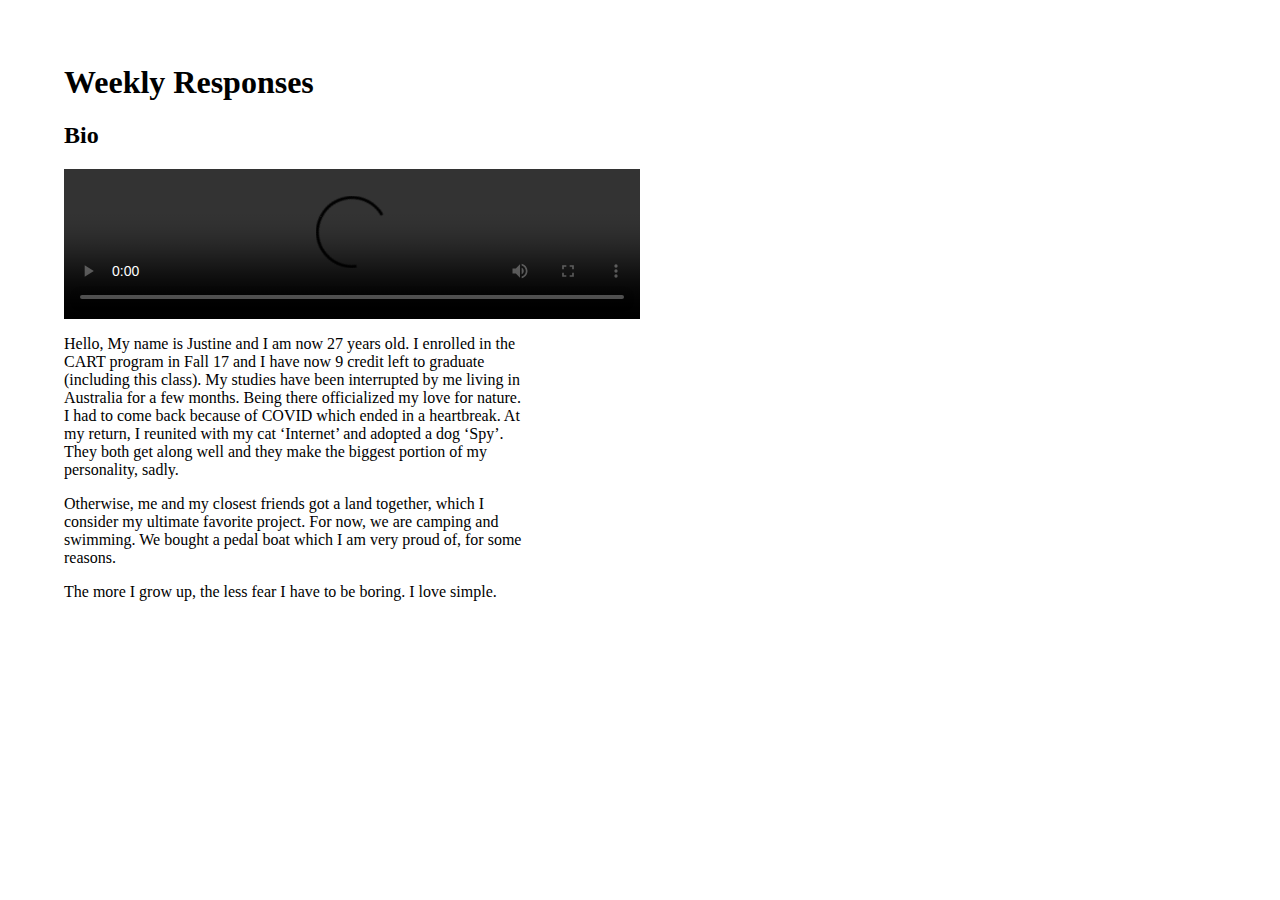
==== Weekly Reponses/index.html @ b7564047 "adding bio" ====
<!DOCTYPE html>
<html lang="en">
<head>
    <meta charset="UTF-8">
    <meta http-equiv="X-UA-Compatible" content="IE=edge">
    <meta name="viewport" content="width=device-width, initial-scale=1.0">
    <title>CART 451 - Weekly Responses</title>
    <link rel="stylesheet" type="text/css" href="css/style.css">
</head>
<body>
    <div class="container">
        <div class="container-header">
            <h1>Weekly Responses</h1>
            <h2>Bio</h1>
            <div class="containter-header-bio">
                <div class="container-header-bio-slideshow">
                    <video controls>
                        <source src="assets/My Movie.mp4" type="video/mp4">
                        <source src="assets/My Movie.mp4" type="video/ogg">
                      Your browser does not support the video tag.
                      </video>
                </div>
                <div class="container-header-bio-caption">
                    <p>Hello, My name is Justine and I am now 27 years old. I enrolled in the CART program in Fall 17 and I have now 9 credit left to graduate (including this class). My studies have been interrupted by me living in Australia for a few months. Being there officialized my love for nature. I had to come back because of COVID which ended in a heartbreak.
                        At my return, I reunited with my cat ‘Internet’ and adopted a dog ‘Spy’. They both get along well and they make the biggest portion of my personality, sadly.</p>
                    <p>Otherwise, me and my closest friends got a land together, which I consider my ultimate favorite project. For now, we are camping and swimming. We bought a pedal boat which I am very proud of, for some reasons. </p>
                    <p>The more I grow up, the less fear I have to be boring. I love simple.</p>
                </div>
            </div>
        </div>
    </div>
</body>
</html>
---- Weekly Reponses/css/style.css ----
@font-face {
    font-family: "Roboto-Light";
    src: url("../assets/Roboto-Light.ttf") format(".ttf");
  }

body {
    height: 100%;
    width: 100%;
    margin: 0px;
    font-family: Roboto-Light;

 }

 .container {
     max-height: 60vh;
     margin: 5%;
     font-family: Roboto-Light;
 }

 .container-header {
     max-width: 100%;
 }

 .container-header h1, 
 .container-header h2 {
    width: 100%;
 }

 .container-header-bio {
    display: flex;
    justify-content: center;
    flex-direction: row;
    margin: 5%;
 }

 .container-header-bio div {
    display: flex;
 }

.container-header-bio-slideshow {
    display: flex;
    max-width: 50%;
    flex: 0 1 50%;
    margin: 0;
}

.container-header-bio-caption {
    flex: 0 1 40%;
    flex-wrap: wrap;
    max-width: 40%;
}

.container-header-bio-caption p {
    width: 100%;
}

video, source {
    display: flex;
    width: 100%    !important;
    height: auto   !important;
}
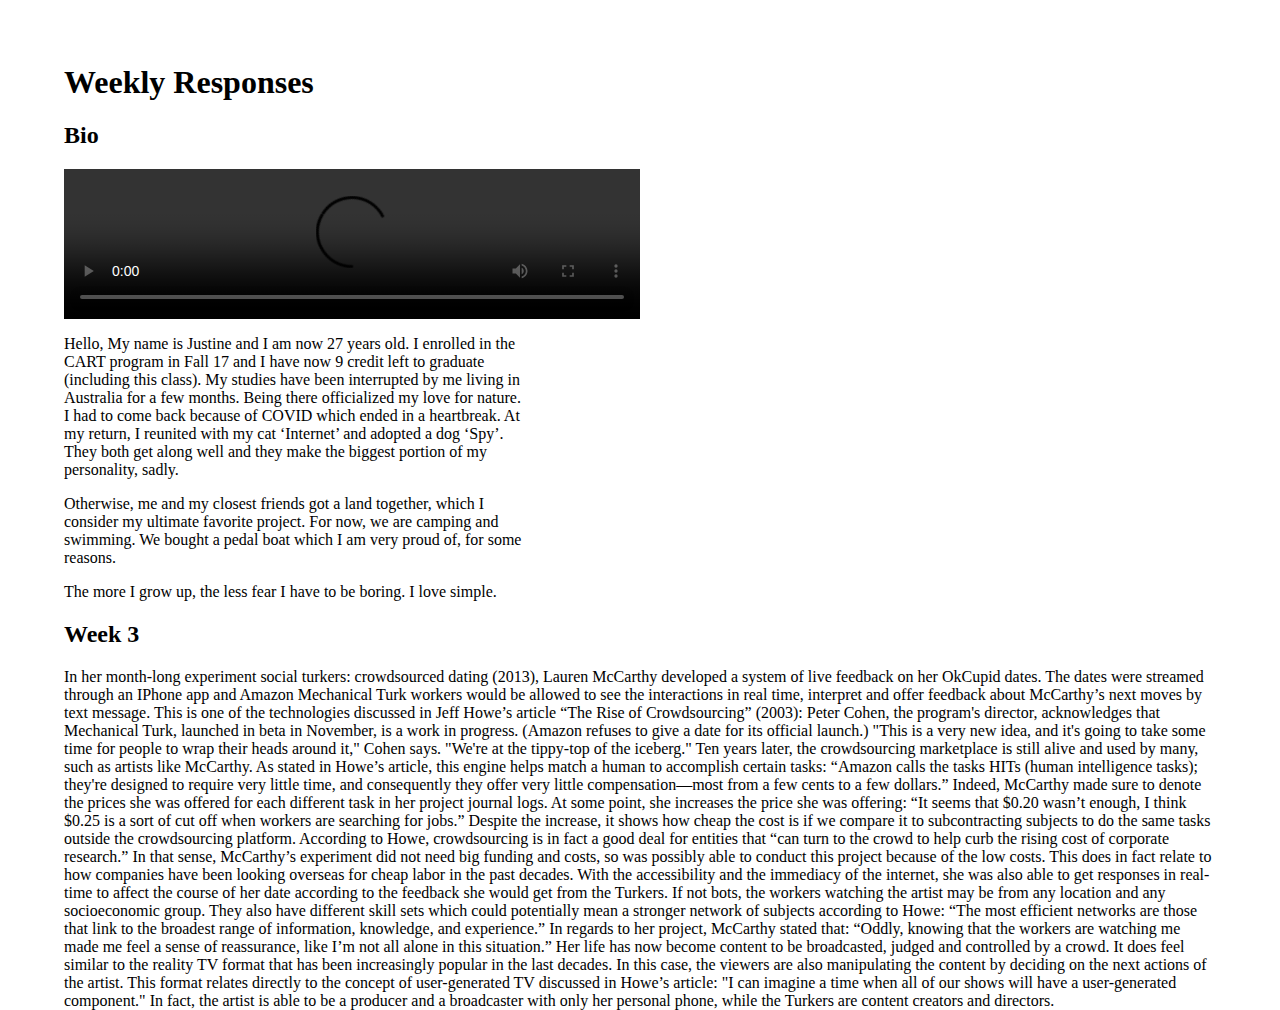
==== commit bfc10935: "wk 3" ====
--- a/Weekly Reponses/index.html
+++ b/Weekly Reponses/index.html
@@ -27,6 +27,17 @@
                     <p>The more I grow up, the less fear I have to be boring. I love simple.</p>
                 </div>
             </div>
+            <div>
+                <h2>Week 3</h2>
+                <p>In her month-long experiment social turkers: crowdsourced dating (2013), Lauren McCarthy developed a system of live feedback on her OkCupid dates. The dates were streamed through an IPhone app and Amazon Mechanical Turk workers would be allowed to see the interactions in real time, interpret and offer feedback about McCarthy’s next moves by text message. This is one of the technologies discussed in Jeff Howe’s article “The Rise of Crowdsourcing” (2003): 
+ 
+                    Peter Cohen, the program's director, acknowledges that Mechanical Turk, launched in beta in November, is a work in progress. (Amazon refuses to give a date for its official launch.) "This is a very new idea, and it's going to take some time for people to wrap their heads around it," Cohen says. "We're at the tippy-top of the iceberg."
+                     
+                    Ten years later, the crowdsourcing marketplace is still alive and used by many, such as artists like McCarthy. As stated in Howe’s article, this engine helps match a human to accomplish certain tasks: “Amazon calls the tasks HITs (human intelligence tasks); they're designed to require very little time, and consequently they offer very little compensation—most from a few cents to a few dollars.” Indeed, McCarthy made sure to denote the prices she was offered for each different task in her project journal logs. At some point, she increases the price she was offering: “It seems that $0.20 wasn’t enough, I think $0.25 is a sort of cut off when workers are searching for jobs.” Despite the increase, it shows how cheap the cost is if we compare it to subcontracting subjects to do the same tasks outside the crowdsourcing platform. According to Howe, crowdsourcing is in fact a good deal for entities that “can turn to the crowd to help curb the rising cost of corporate research.” In that sense, McCarthy’s experiment did not need big funding and costs, so was possibly able to conduct this project because of the low costs. This does in fact relate to how companies have been looking overseas for cheap labor in the past decades. 
+                     
+                    With the accessibility and the  immediacy of the internet, she was also able to get responses in real-time to affect the course of her date according to the feedback she would get from the Turkers. If not bots, the workers watching the artist may be from any location and any socioeconomic group. They also have different skill sets which could potentially mean a stronger network of subjects according to Howe: “The most efficient networks are those that link to the broadest range of information, knowledge, and experience.” In regards to her project, McCarthy stated that: “Oddly, knowing that the workers are watching me made me feel a sense of reassurance, like I’m not all alone in this situation.” Her life has now become content to be broadcasted, judged and controlled by a crowd. It does feel similar to the reality TV format that has been increasingly popular in the last decades. In this case, the viewers are also manipulating the content by deciding on the next actions of the artist. This format relates directly to the concept of user-generated TV discussed in Howe’s article: "I can imagine a time when all of our shows will have a user-generated component." In fact, the artist is able to be a producer and a broadcaster with only her personal phone, while the Turkers are content creators and directors. 
+                    </p>
+            </div>
         </div>
     </div>
 </body>
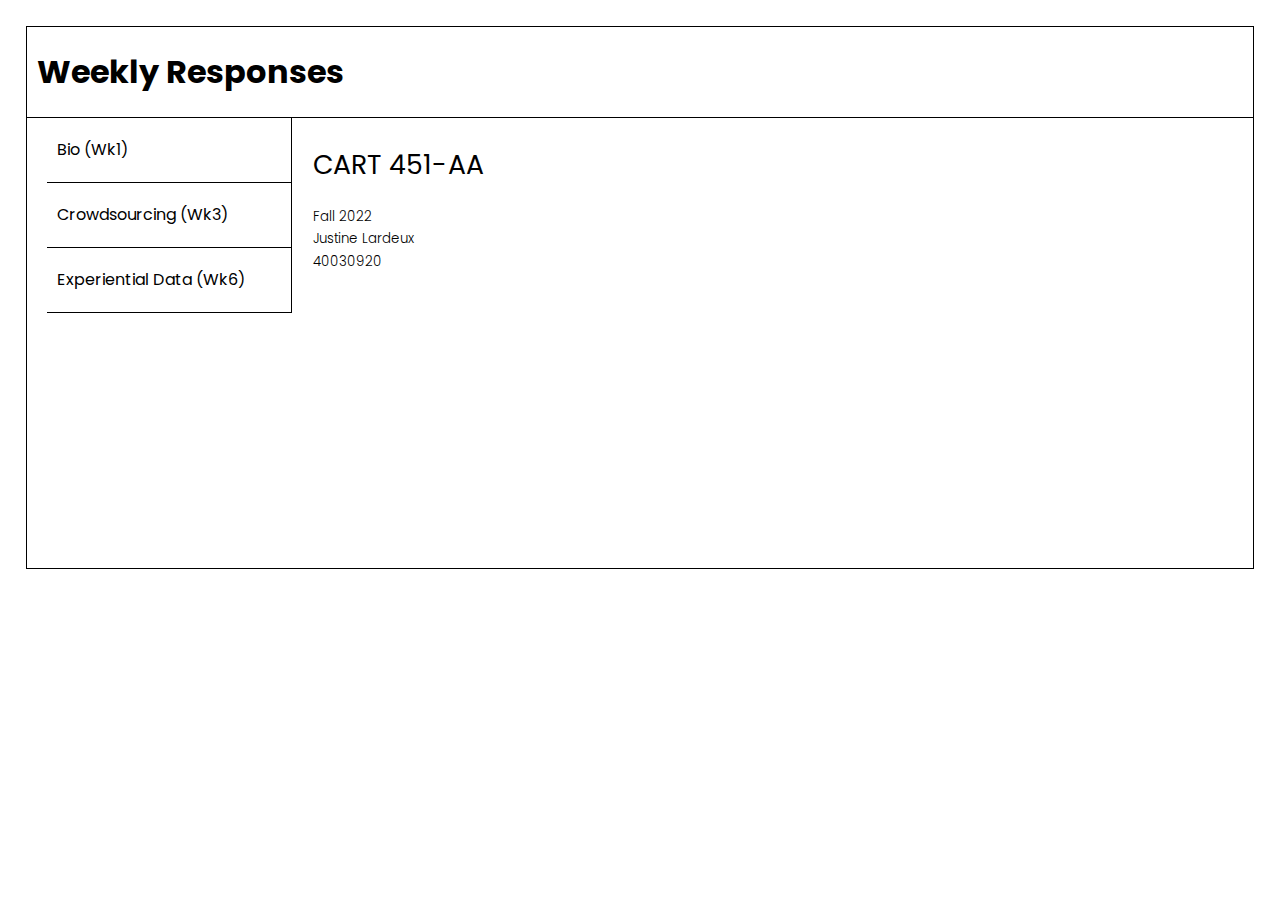
==== commit 00355f68: "update design" ====
--- a/Weekly Reponses/index.html
+++ b/Weekly Reponses/index.html
@@ -5,40 +5,92 @@
     <meta http-equiv="X-UA-Compatible" content="IE=edge">
     <meta name="viewport" content="width=device-width, initial-scale=1.0">
     <title>CART 451 - Weekly Responses</title>
+    <link rel="preconnect" href="https://fonts.googleapis.com">
+    <link rel="preconnect" href="https://fonts.gstatic.com" crossorigin>
+    <link href="https://fonts.googleapis.com/css2?family=Poppins:wght@300;400;600&display=swap" rel="stylesheet">
     <link rel="stylesheet" type="text/css" href="css/style.css">
 </head>
 <body>
-    <div class="container">
-        <div class="container-header">
-            <h1>Weekly Responses</h1>
-            <h2>Bio</h1>
-            <div class="containter-header-bio">
-                <div class="container-header-bio-slideshow">
-                    <video controls>
-                        <source src="assets/My Movie.mp4" type="video/mp4">
-                        <source src="assets/My Movie.mp4" type="video/ogg">
-                      Your browser does not support the video tag.
-                      </video>
-                </div>
-                <div class="container-header-bio-caption">
-                    <p>Hello, My name is Justine and I am now 27 years old. I enrolled in the CART program in Fall 17 and I have now 9 credit left to graduate (including this class). My studies have been interrupted by me living in Australia for a few months. Being there officialized my love for nature. I had to come back because of COVID which ended in a heartbreak.
-                        At my return, I reunited with my cat ‘Internet’ and adopted a dog ‘Spy’. They both get along well and they make the biggest portion of my personality, sadly.</p>
-                    <p>Otherwise, me and my closest friends got a land together, which I consider my ultimate favorite project. For now, we are camping and swimming. We bought a pedal boat which I am very proud of, for some reasons. </p>
-                    <p>The more I grow up, the less fear I have to be boring. I love simple.</p>
+    <div id="page-title" class="border-bot">
+        <h1>Weekly Responses</h1>
+    </div>
+    <div class="container flex">
+        <div id="menu">
+            <ul>
+               <div class="menu-item" data-link="container-header"><li class="border-bot">Bio (Wk1)</li></div>
+               <div class="menu-item" data-link="Week-3"><li class="border-bot">Crowdsourcing (Wk3)</li></div>
+               <div class="menu-item" data-link="Week-6"><li class="border-bot">Experiential Data (Wk6)</li></div>  
+            </ul>
+        </div>
+        <div id="responses">
+            <div id="home-description">
+                <p class="title">CART 451-AA</p>
+                <p class="subtitle">Fall 2022</p>
+                <p class="subtitle">Justine Lardeux</p>
+                <p class="subtitle">40030920</p>
+            </div>
+            <div id="container-header" class="nodisplay">
+                <div class="containter-header-bio">
+                    <p class="response-title">Bio</p>
+                <p class="subtitle-response">Weekly response #1, Due Week 2 (September 13, 2022)</p>
+                    <div class="container-header-bio-slideshow">
+                        <video controls>
+                            <source src="assets/My Movie.mp4" type="video/mp4">
+                            <source src="assets/My Movie.mp4" type="video/ogg">
+                          Your browser does not support the video tag.
+                          </video>
+                    </div>
+                    <div class="container-header-bio-caption">
+                        <br><br>
+                        <p class="subtitle-response">SUBTITLES:</p>
+                        <p>Hello, My name is Justine and I am now 27 years old. I enrolled in the CART program in Fall 17 and I have now 9 credit left to graduate (including this class). My studies have been interrupted by me living in Australia for a few months. Being there officialized my love for nature. I had to come back because of COVID which ended in a heartbreak.
+                            At my return, I reunited with my cat ‘Internet’ and adopted a dog ‘Spy’. They both get along well and they make the biggest portion of my personality, sadly.</p>
+                        <p>Otherwise, me and my closest friends got a land together, which I consider my ultimate favorite project. For now, we are camping and swimming. We bought a pedal boat which I am very proud of, for some reasons. </p>
+                        <p>The more I grow up, the less fear I have to be boring. I love simple.</p>
+                    </div>
                 </div>
             </div>
-            <div>
-                <h2>Week 3</h2>
-                <p>In her month-long experiment social turkers: crowdsourced dating (2013), Lauren McCarthy developed a system of live feedback on her OkCupid dates. The dates were streamed through an IPhone app and Amazon Mechanical Turk workers would be allowed to see the interactions in real time, interpret and offer feedback about McCarthy’s next moves by text message. This is one of the technologies discussed in Jeff Howe’s article “The Rise of Crowdsourcing” (2003): 
- 
-                    Peter Cohen, the program's director, acknowledges that Mechanical Turk, launched in beta in November, is a work in progress. (Amazon refuses to give a date for its official launch.) "This is a very new idea, and it's going to take some time for people to wrap their heads around it," Cohen says. "We're at the tippy-top of the iceberg."
-                     
-                    Ten years later, the crowdsourcing marketplace is still alive and used by many, such as artists like McCarthy. As stated in Howe’s article, this engine helps match a human to accomplish certain tasks: “Amazon calls the tasks HITs (human intelligence tasks); they're designed to require very little time, and consequently they offer very little compensation—most from a few cents to a few dollars.” Indeed, McCarthy made sure to denote the prices she was offered for each different task in her project journal logs. At some point, she increases the price she was offering: “It seems that $0.20 wasn’t enough, I think $0.25 is a sort of cut off when workers are searching for jobs.” Despite the increase, it shows how cheap the cost is if we compare it to subcontracting subjects to do the same tasks outside the crowdsourcing platform. According to Howe, crowdsourcing is in fact a good deal for entities that “can turn to the crowd to help curb the rising cost of corporate research.” In that sense, McCarthy’s experiment did not need big funding and costs, so was possibly able to conduct this project because of the low costs. This does in fact relate to how companies have been looking overseas for cheap labor in the past decades. 
-                     
-                    With the accessibility and the  immediacy of the internet, she was also able to get responses in real-time to affect the course of her date according to the feedback she would get from the Turkers. If not bots, the workers watching the artist may be from any location and any socioeconomic group. They also have different skill sets which could potentially mean a stronger network of subjects according to Howe: “The most efficient networks are those that link to the broadest range of information, knowledge, and experience.” In regards to her project, McCarthy stated that: “Oddly, knowing that the workers are watching me made me feel a sense of reassurance, like I’m not all alone in this situation.” Her life has now become content to be broadcasted, judged and controlled by a crowd. It does feel similar to the reality TV format that has been increasingly popular in the last decades. In this case, the viewers are also manipulating the content by deciding on the next actions of the artist. This format relates directly to the concept of user-generated TV discussed in Howe’s article: "I can imagine a time when all of our shows will have a user-generated component." In fact, the artist is able to be a producer and a broadcaster with only her personal phone, while the Turkers are content creators and directors. 
-                    </p>
+            <div id="Week-3" class="written-response nodisplay">
+                <p class="response-title">Crowdsourcing</p>
+                <p class="subtitle-response">Weekly response #2, Due Week 3 (September 20, 2022)</p>
+                
+                <p>&emsp;&emsp;&emsp;In her month-long experiment social turkers: crowdsourced dating (2013), Lauren McCarthy developed a system of live feedback on her OkCupid dates. The dates were streamed through an IPhone app and Amazon Mechanical Turk workers would be allowed to see the interactions in real time, interpret and offer feedback about McCarthy’s next moves by text message. This is one of the technologies discussed in Jeff Howe’s article “The Rise of Crowdsourcing” (2003):</p> 
+                <p class="long-citation">Peter Cohen, the program's director, acknowledges that Mechanical Turk, launched in beta in November, is a work in progress. (Amazon refuses to give a date for its official launch.) "This is a very new idea, and it's going to take some time for people to wrap their heads around it," Cohen says. "We're at the tippy-top of the iceberg."</p>
+                <p>&emsp;&emsp;&emsp;Ten years later, the crowdsourcing marketplace is still alive and used by many, such as artists like McCarthy. As stated in Howe’s article, this engine helps match a human to accomplish certain tasks: “Amazon calls the tasks HITs (human intelligence tasks); they're designed to require very little time, and consequently they offer very little compensation—most from a few cents to a few dollars.” Indeed, McCarthy made sure to denote the prices she was offered for each different task in her project journal logs. At some point, she increases the price she was offering: “It seems that $0.20 wasn’t enough, I think $0.25 is a sort of cut off when workers are searching for jobs.” Despite the increase, it shows how cheap the cost is if we compare it to subcontracting subjects to do the same tasks outside the crowdsourcing platform. According to Howe, crowdsourcing is in fact a good deal for entities that “can turn to the crowd to help curb the rising cost of corporate research.” In that sense, McCarthy’s experiment did not need big funding and costs, so was possibly able to conduct this project because of the low costs. This does in fact relate to how companies have been looking overseas for cheap labor in the past decades.</p>
+                <p>&emsp;&emsp;&emsp;With the accessibility and the  immediacy of the internet, she was also able to get responses in real-time to affect the course of her date according to the feedback she would get from the Turkers. If not bots, the workers watching the artist may be from any location and any socioeconomic group. They also have different skill sets which could potentially mean a stronger network of subjects according to Howe: “The most efficient networks are those that link to the broadest range of information, knowledge, and experience.” In regards to her project, McCarthy stated that: “Oddly, knowing that the workers are watching me made me feel a sense of reassurance, like I’m not all alone in this situation.” Her life has now become content to be broadcasted, judged and controlled by a crowd. It does feel similar to the reality TV format that has been increasingly popular in the last decades. In this case, the viewers are also manipulating the content by deciding on the next actions of the artist. This format relates directly to the concept of user-generated TV discussed in Howe’s article: "I can imagine a time when all of our shows will have a user-generated component." In fact, the artist is able to be a producer and a broadcaster with only her personal phone, while the Turkers are content creators and directors.</p>        
+                
+                <p class="response-title source-section">Sources cited:</p>
+                <p class="subtitle">Jeff Howe, "The Rise Of Crowdsourcing", Wired, 14.,2006</p>
             </div>
         </div>
     </div>
+
+    <script>
+        
+        let menuItems = document.getElementsByClassName('menu-item');
+
+        for (i = 0; i < menuItems.length; i++) {
+            menuItems[i].addEventListener("click", displayResponse);
+            console.log(menuItems);
+        }
+
+        function displayResponse() {
+            hideActive();
+            let menuSelectionID = this.getAttribute("data-link");
+            console.log(menuSelectionID);
+            document.getElementById(menuSelectionID).classList.add("active");
+            document.getElementById(menuSelectionID).classList.remove("nodisplay");
+        }
+
+        function hideActive() {
+            let activeElements = document.getElementsByClassName('active');
+            console.log(activeElements);
+            for (i = 0; i < activeElements.length; i++) {
+            activeElements[i].classList.add("nodisplay");
+            activeElements[i].classList.remove("active");
+            }
+        }
+    
+    </script>
 </body>
 </html>--- a/Weekly Reponses/css/style.css
+++ b/Weekly Reponses/css/style.css
@@ -1,61 +1,120 @@
-@font-face {
-    font-family: "Roboto-Light";
-    src: url("../assets/Roboto-Light.ttf") format(".ttf");
-  }
-
-body {
-    height: 100%;
-    width: 100%;
-    margin: 0px;
-    font-family: Roboto-Light;
-
+html, body {
+    font-family: 'Poppins', sans-serif;
  }
 
- .container {
-     max-height: 60vh;
-     margin: 5%;
-     font-family: Roboto-Light;
+ body {
+    margin: 2%;
+    border: 1px solid black;
  }
 
- .container-header {
-     max-width: 100%;
- }
-
- .container-header h1, 
- .container-header h2 {
-    width: 100%;
- }
-
- .container-header-bio {
-    display: flex;
-    justify-content: center;
-    flex-direction: row;
-    margin: 5%;
- }
-
- .container-header-bio div {
-    display: flex;
- }
-
-.container-header-bio-slideshow {
-    display: flex;
-    max-width: 50%;
-    flex: 0 1 50%;
+video, source {
     margin: 0;
+    width: 100%    !important;
+    height: auto   !important;
 }
 
-.container-header-bio-caption {
-    flex: 0 1 40%;
-    flex-wrap: wrap;
-    max-width: 40%;
+/* #page-title {
+    display: none;
+} */
+
+.h2 {
+    font-size: 30pt;
 }
 
-.container-header-bio-caption p {
-    width: 100%;
+.title {
+    font-size: 20pt;
 }
 
-video, source {
+.response-title {
+    font-size: 16pt;
+    line-height: 0.5;
+    font-weight: 600;
+}
+
+.subtitle {
+    font-weight: 300;
+    font-size: 10pt;
+    line-height: 0.7;
+}
+
+.subtitle-response {
+    font-weight: 300;
+    font-size: 10pt;
+    line-height: 0.7;
+    padding-bottom: 20px;
+}
+
+.long-citation {
+    padding: 0 50px 0 50px;
+    line-height: 1.2;
+}
+
+.source-section {
+    padding-top: 20px;
+}
+
+.border-bot {
+    border-bottom: 1px solid black;
+    padding-left: 10px;
+}
+
+ul {
+    list-style-type: none;
+    margin: 0;
+    padding: 0;
+    border-right: 1px solid black;
+    cursor: pointer;
+}
+
+li {
+    line-height: 4;
+}
+
+a {
+    text-decoration: none;
+}
+
+.flex {
     display: flex;
-    width: 100%    !important;
-    height: auto   !important;
-}+    flex-wrap: wrap;
+    justify-content: space-evenly;
+    min-height: 50vh;
+}
+
+#menu {
+    width: 20%;
+    min-width: 200px;
+}
+
+#responses {
+    width: 75%;
+}
+
+.nodisplay {
+    display: none;
+}
+
+.active {
+    display: block;
+    margin-top: 5%;
+    line-height: 1.8;
+    padding-bottom: 20%;
+}
+
+
+@media all and (max-width: 1050px) {
+
+    .flex {
+        justify-content: left;
+    }
+
+
+    #menu {
+        width: 100%;
+    }
+
+    #responses {
+        width: 100%;
+    }
+
+  }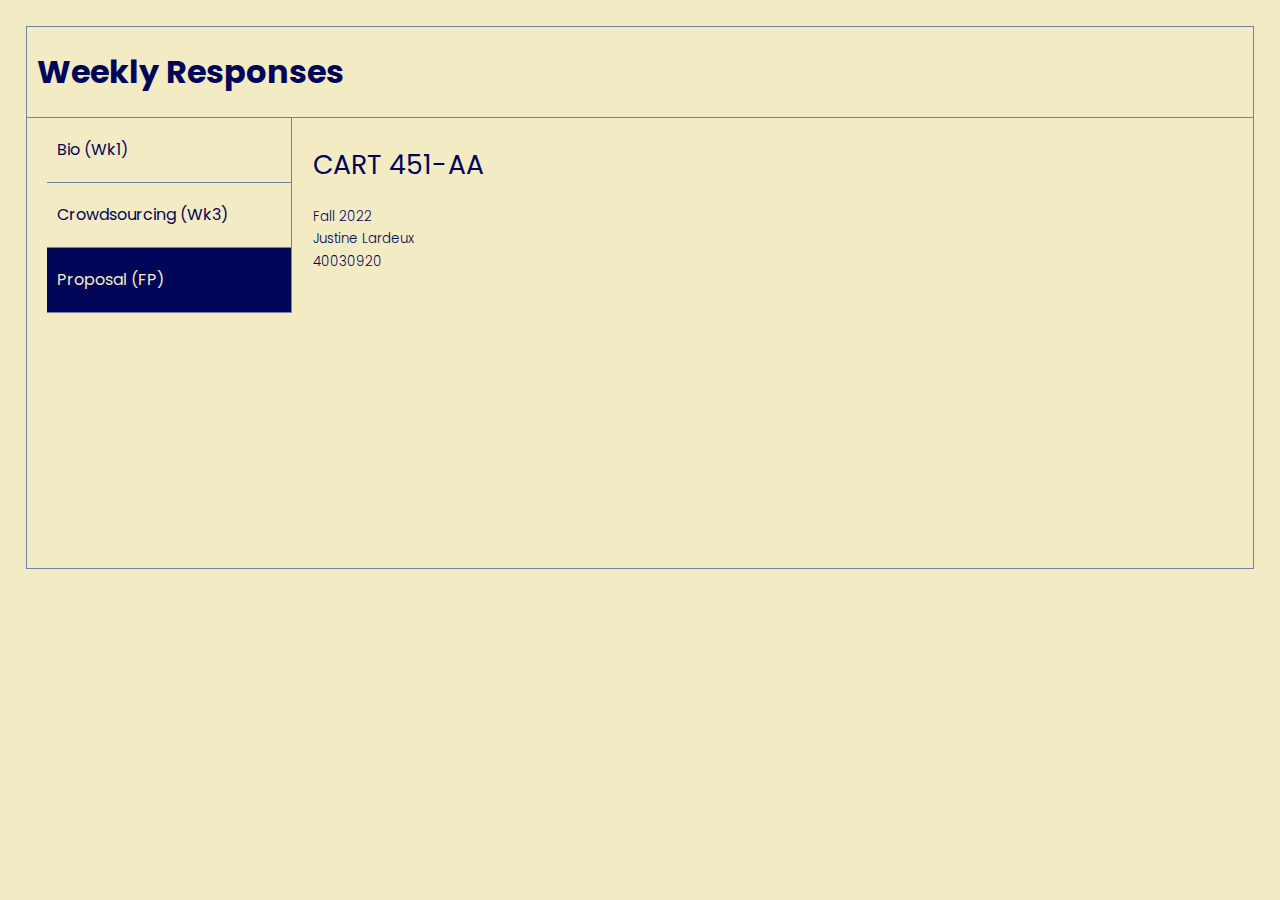
==== commit 0d24c9fc: "update style" ====
--- a/Weekly Reponses/index.html
+++ b/Weekly Reponses/index.html
@@ -19,7 +19,8 @@
             <ul>
                <div class="menu-item" data-link="container-header"><li class="border-bot">Bio (Wk1)</li></div>
                <div class="menu-item" data-link="Week-3"><li class="border-bot">Crowdsourcing (Wk3)</li></div>
-               <div class="menu-item" data-link="Week-6"><li class="border-bot">Experiential Data (Wk6)</li></div>  
+               <div class="menu-item external" data-link="final-project-proposal"><li class="border-bot">Proposal (FP)</li></div>  
+
             </ul>
         </div>
         <div id="responses">
@@ -60,7 +61,15 @@
                 <p>&emsp;&emsp;&emsp;With the accessibility and the  immediacy of the internet, she was also able to get responses in real-time to affect the course of her date according to the feedback she would get from the Turkers. If not bots, the workers watching the artist may be from any location and any socioeconomic group. They also have different skill sets which could potentially mean a stronger network of subjects according to Howe: “The most efficient networks are those that link to the broadest range of information, knowledge, and experience.” In regards to her project, McCarthy stated that: “Oddly, knowing that the workers are watching me made me feel a sense of reassurance, like I’m not all alone in this situation.” Her life has now become content to be broadcasted, judged and controlled by a crowd. It does feel similar to the reality TV format that has been increasingly popular in the last decades. In this case, the viewers are also manipulating the content by deciding on the next actions of the artist. This format relates directly to the concept of user-generated TV discussed in Howe’s article: "I can imagine a time when all of our shows will have a user-generated component." In fact, the artist is able to be a producer and a broadcaster with only her personal phone, while the Turkers are content creators and directors.</p>        
                 
                 <p class="response-title source-section">Sources cited:</p>
-                <p class="subtitle">Jeff Howe, "The Rise Of Crowdsourcing", Wired, 14.,2006</p>
+                <p class="subtitle">Jeff Howe, "The Rise Of Crowdsourcing", Wired, 14, 2006.</p>
+            </div>
+            <div id="final-project-proposal" class="written-response nodisplay">
+                <p class="response-title">Locusts</p>
+                <p class="subtitle-response">Final Project Proposal, due October 4, 2022</p>
+                <a href="https://github.com/Justinel2/Locusts">Click here to access the final project repository</a>
+                <br><br>
+                <iframe src="assets/Final_Project_Proposal.pdf" style="width: 100%;height: 100vh;border: none;"></iframe>
+
             </div>
         </div>
     </div>
--- a/Weekly Reponses/css/style.css
+++ b/Weekly Reponses/css/style.css
@@ -4,7 +4,9 @@
 
  body {
     margin: 2%;
-    border: 1px solid black;
+    border: 1px solid #7283A6;
+    background-color: #F2EBC4;
+    color: #020659;
  }
 
 video, source {
@@ -13,9 +15,9 @@
     height: auto   !important;
 }
 
-/* #page-title {
-    display: none;
-} */
+a {
+    color: #020659;
+}
 
 .h2 {
     font-size: 30pt;
@@ -54,7 +56,7 @@
 }
 
 .border-bot {
-    border-bottom: 1px solid black;
+    border-bottom: 1px solid #7283A6;
     padding-left: 10px;
 }
 
@@ -62,7 +64,7 @@
     list-style-type: none;
     margin: 0;
     padding: 0;
-    border-right: 1px solid black;
+    border-right: 1px solid #7283A6;
     cursor: pointer;
 }
 
@@ -101,6 +103,11 @@
     padding-bottom: 20%;
 }
 
+.external li{
+    background-color: #020659 !important;
+    color: #F2EBC4;
+}
+
 
 @media all and (max-width: 1050px) {
 
